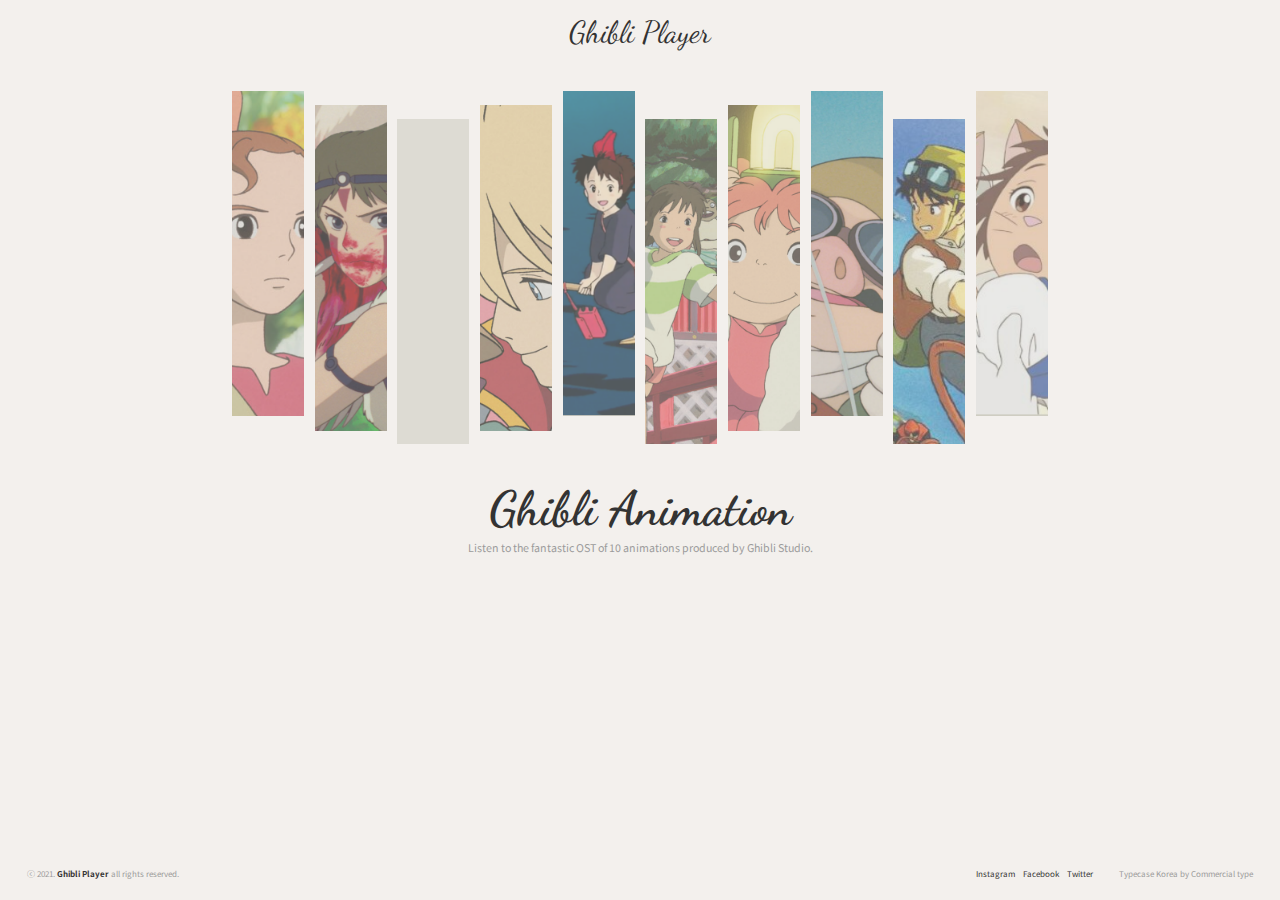
==== index.html @ 14e31cc6 "Add files via upload" ====
<!DOCTYPE html>
<html lang="en">

<head>
    <meta charset="UTF-8">
    <meta http-equiv="X-UA-Compatible" content="IE=edge">
    <meta name="viewport" content="width=device-width, initial-scale=1.0">
    <title>Ghibli Player</title>

    <!-- jQuery 및 기타 라이브러리 로드 -->
    <script src="https://code.jquery.com/jquery-3.6.0.min.js"></script>
    <link rel="stylesheet" href="https://pro.fontawesome.com/releases/v5.10.0/css/all.css" />
    <link rel="stylesheet" href="https://cdnjs.cloudflare.com/ajax/libs/animate.css/4.1.1/animate.min.css" />

    <!-- CSS 파일 로드 -->
    <link rel="stylesheet" href="css/index.css">
</head>

<body>
    <div class="container">
        <header>
            <a href="index.html">Ghibli Player</a>
        </header>
        <main class="main">
            <div class="ani-list">
                <div class="ani ani1" link="songlist.html?album=0"></div>
                <div class="ani ani2" link="songlist.html?album=1"></div>
                <div class="ani ani3" link="songlist.html?album=2"></div>
                <div class="ani ani4" link="songlist.html?album=3"></div>
                <div class="ani ani5" link="songlist.html?album=4"></div>
                <div class="ani ani6" link="songlist.html?album=5"></div>
                <div class="ani ani7" link="songlist.html?album=6"></div>
                <div class="ani ani8" link="songlist.html?album=7"></div>
                <div class="ani ani9" link="songlist.html?album=8"></div>
                <div class="ani ani10" link="songlist.html?album=9"></div>
            </div>
            <div class="ani-info">
                <h1>Ghibli Animation</h1>
                <p class="animate__animated animate__fadeIn">Listen to the fantastic OST of 10 animations produced by
                    Ghibli Studio.</p>
            </div>
        </main>
        <footer>
            <p>ⓒ 2021. <span>Ghibli Player</span> all rights reserved.</p>
            <div class="right">
                <div class="sns">
                    <a src="#">Instagram</a>
                    <a src="#">Facebook</a>
                    <a src="#">Twitter</a>
                </div>
                <p>Typecase Korea by Commercial type</p>
            </div>
        </footer>
    </div>

    <!-- Script 파일 로드 -->
    <script src="js//index.js"></script>
</body>

</html>
---- css/index.css ----
@import url('https://fonts.googleapis.com/css2?family=Dancing+Script:wght@500;600;700&family=Noto+Sans+KR:wght@100;300;400;500;700;900&display=swap');

* {
    padding: 0;
    margin: 0;
    box-sizing: border-box;
}

body {
    background-color: #F3F0ED;
    width: 100vw;
    height: 100vh;

    transition: all 0.3s ease-in-out;
}

.container {
    height: 100vh;
    display: flex;
    flex-direction: column;
    min-width: 61.458vw;
    margin: 0 2.083vw;
    position: relative;
}

::-webkit-scrollbar {
    display: none;
}

a {
    text-decoration: none;
    color: inherit;
}

ul {
    list-style: none;
}

/* 헤더 부분 */
header {
    height: 5vw;
    display: flex;
    align-items: center;
    justify-content: center;
}

header a {
    font-weight: 400;
    font-size: 2.396vw;
    font-family: 'Dancing Script', cursive;
    color: #333333;
}

/* 애니메이션 리스트 부분 */

.main {
    text-align: center;
    margin-top: 2.083vw;
}

.ani-list {
    margin: 0 auto;
    display: flex;
    justify-content: center;
    position: relative;
    display: flex;
    justify-content: center;
    gap: 0.833vw;
}

.ani {
    width: 5.625vw;
    height: 25.417vw;
    background-color: #cfcdc2;
    transition: all 0.3s ease-in-out 0s;
    transform-origin: center center;
    transform: scale(0);
}

.ani:hover {
    width: 11.354vw;
}

.ani1 {
    background-image: url(../images/ani1.png);
    background-repeat: no-repeat;
    background-size: cover;
    background-position: center;
    /* filter: grayscale(100%); */
}

.ani1:hover {
    background-image: url(../images/ani1.gif);
    background-position: 45% center;
    /* filter: grayscale(0%); */
}

.ani2 {
    margin-top: 1.146vw;
    background-image: url(../images/ani2.png);
    background-repeat: no-repeat;
    background-size: cover;
    background-position: center;
}

.ani2:hover {
    background-image: url(../images/ani2.gif);
    background-position: 48% center;
    /* filter: opacity(90%); */
}

.ani3 {
    margin-top: 2.188vw;
    background-image: url(https://i.pinimg.com/originals/26/37/4c/26374c55c7a98415f5220bd3f199c277.jpg);
    background-repeat: no-repeat;
    background-size: cover;
    background-position: center;
    filter: opacity(60%);
}

.ani3:hover {
    background-image: url(../images/ani3.gif);
    background-position: 40% center;
    /* filter: opacity(85%); */
    filter: opacity(100%);
}

.ani4 {
    margin-top: 1.146vw;
    background-image: url(../images/ani4.png);
    background-repeat: no-repeat;
    background-size: cover;
    background-position: center;
}

.ani4:hover {
    background-image: url(../images/ani4.gif);
    /* filter: opacity(85%); */
}

.ani5 {
    background-image: url(../images/ani5.png);
    background-repeat: no-repeat;
    background-size: cover;
    background-position: center;
}

.ani5:hover {
    background-image: url(../images/ani5.gif);
    /* filter: opacity(85%); */
}

.ani6 {
    margin-top: 2.188vw;
    background-image: url(../images/ani6.png);
    background-repeat: no-repeat;
    background-size: cover;
    background-position: center;
}

.ani6:hover {
    background-image: url(../images/ani6_2.gif);
    background-position: 60% center;
    /* filter: opacity(85%); */
}

.ani7 {
    margin-top: 1.146vw;
    background-image: url(../images/ani7.png);
    background-repeat: no-repeat;
    background-size: cover;
    background-position: center;
}

.ani7:hover {
    background-image: url(../images/ani7.gif);
}

.ani8 {
    background-image: url(../images/ani8.png);
    background-repeat: no-repeat;
    background-size: cover;
    background-position: center;
}

.ani8:hover {
    background-image: url(../images/ani8.gif);
    background-position: 74% center;
}

.ani9 {
    margin-top: 2.188vw;
    background-image: url(../images/ani9.png);
    background-repeat: no-repeat;
    background-size: cover;
    background-position: center;
}

.ani9:hover {
    background-image: url(../images/ani9_1.gif);
    /* background-position: 53% center; */
}

.ani10 {
    background-image: url(../images/ani10.png);
    background-repeat: no-repeat;
    background-size: cover;
    background-position: center;
}

.ani10:hover {
    background-image: url(../images/ani10.gif);
    background-position: 60% center;
}

.ani-info {
    margin-top: 4vh;
    text-align: center;
    display: none;
}

.ani-info h1 {
    font-weight: 700;
    font-size: 3.750vw;
    color: #333333;
    font-family: 'Dancing Script', cursive;
    text-align: center;
}

.ani-info p {
    color: #9B9B9B;
    font-size: 0.833vw;
    font-weight: 400;
    font-family: 'Noto Sans KR', sans-serif;
    text-align: center;
    margin-top: 0.208vw;
}

/* 푸터 부분 */

footer {
    height: 4.167vw;
    display: flex;
    align-items: center;
    justify-content: space-between;
    font-size: 0.625vw;
    font-family: 'Noto Sans KR', sans-serif;
    font-weight: 400;
    margin-top: auto;
    flex-wrap: wrap;
}

footer p {
    color: #9B9B9B;
}

footer p span {
    color: #333333;
    font-weight: 700;
}

.right {
    display: flex;
    align-items: center;
    gap: 2.083vw;
}

.sns {
    display: flex;
    gap: 0.625vw;
    color: #333333;
}
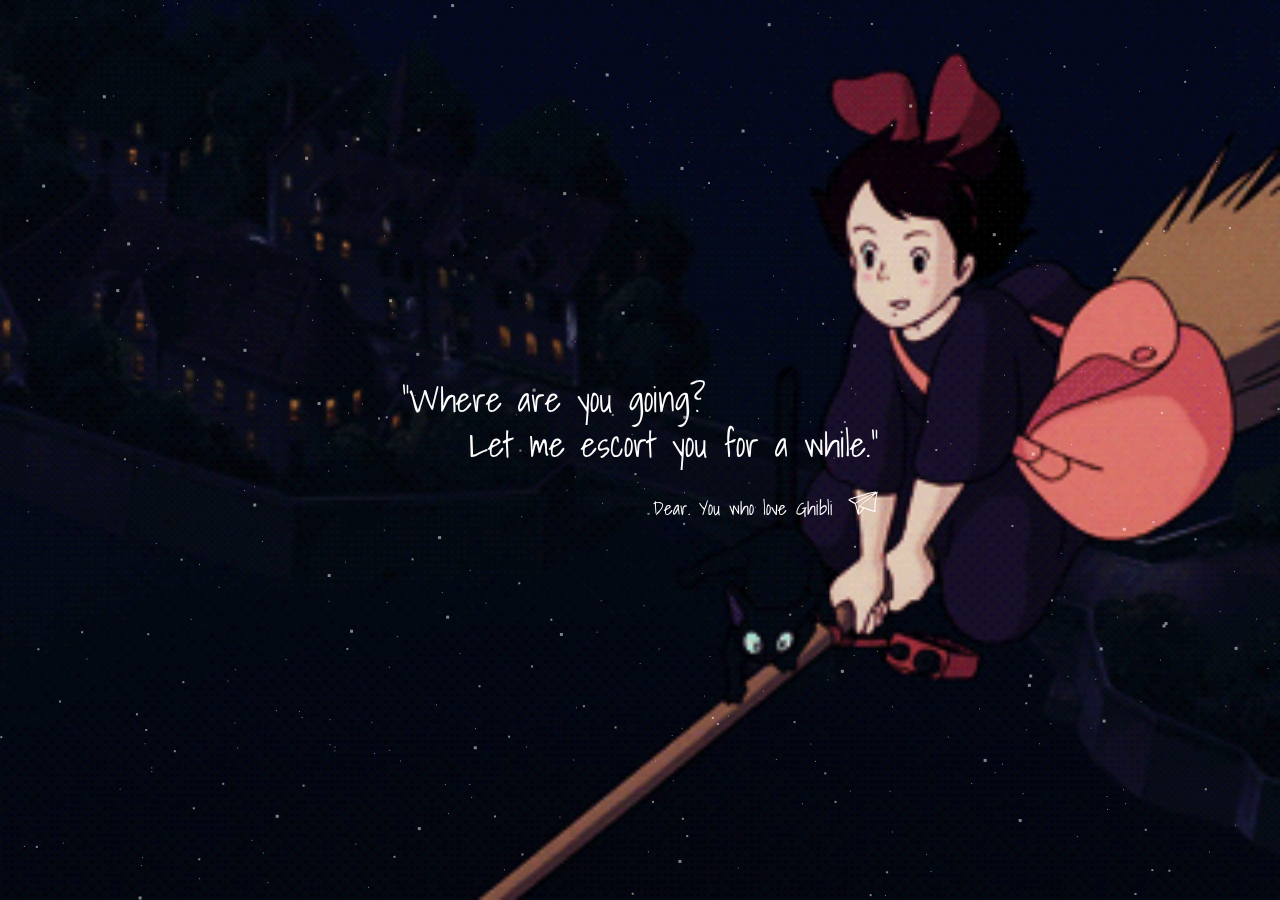
==== commit ec2df761: "Rename index2.html to index.html" ====
--- a/index.html
+++ b/index.html
@@ -10,51 +10,24 @@
     <!-- jQuery 및 기타 라이브러리 로드 -->
     <script src="https://code.jquery.com/jquery-3.6.0.min.js"></script>
     <link rel="stylesheet" href="https://pro.fontawesome.com/releases/v5.10.0/css/all.css" />
-    <link rel="stylesheet" href="https://cdnjs.cloudflare.com/ajax/libs/animate.css/4.1.1/animate.min.css" />
 
     <!-- CSS 파일 로드 -->
-    <link rel="stylesheet" href="css/index.css">
+    <link rel="stylesheet" href="css/intro.css">
 </head>
 
 <body>
     <div class="container">
-        <header>
-            <a href="index.html">Ghibli Player</a>
-        </header>
+        <canvas></canvas>
         <main class="main">
-            <div class="ani-list">
-                <div class="ani ani1" link="songlist.html?album=0"></div>
-                <div class="ani ani2" link="songlist.html?album=1"></div>
-                <div class="ani ani3" link="songlist.html?album=2"></div>
-                <div class="ani ani4" link="songlist.html?album=3"></div>
-                <div class="ani ani5" link="songlist.html?album=4"></div>
-                <div class="ani ani6" link="songlist.html?album=5"></div>
-                <div class="ani ani7" link="songlist.html?album=6"></div>
-                <div class="ani ani8" link="songlist.html?album=7"></div>
-                <div class="ani ani9" link="songlist.html?album=8"></div>
-                <div class="ani ani10" link="songlist.html?album=9"></div>
-            </div>
-            <div class="ani-info">
-                <h1>Ghibli Animation</h1>
-                <p class="animate__animated animate__fadeIn">Listen to the fantastic OST of 10 animations produced by
-                    Ghibli Studio.</p>
-            </div>
+            <h1 class="main-title">
+                "Where are you going?<br><span style="padding-left:5.208vw">Let me escort you for a while."</span>
+            </h1>
+            <p>Dear. You who love Ghibli</p>
+            <button class="send"><img src="images/paper plane.png" alt=""></button>
         </main>
-        <footer>
-            <p>ⓒ 2021. <span>Ghibli Player</span> all rights reserved.</p>
-            <div class="right">
-                <div class="sns">
-                    <a src="#">Instagram</a>
-                    <a src="#">Facebook</a>
-                    <a src="#">Twitter</a>
-                </div>
-                <p>Typecase Korea by Commercial type</p>
-            </div>
-        </footer>
     </div>
-
     <!-- Script 파일 로드 -->
-    <script src="js//index.js"></script>
+    <script src="js//intro.js"></script>
 </body>
 
-</html>+</html>
--- a/css/intro.css
+++ b/css/intro.css
@@ -0,0 +1,97 @@
+@import url('https://fonts.googleapis.com/css2?family=Dancing+Script:wght@500;600;700&family=Noto+Sans+KR:wght@100;300;400;500;700;900&display=swap');
+@import url('https://fonts.googleapis.com/css2?family=Shadows+Into+Light&display=swap');
+
+* {
+    padding: 0;
+    margin: 0;
+    box-sizing: border-box;
+}
+
+body {
+    background-color: #F3F0ED;
+    width: 100vw;
+    height: 100vh;
+}
+
+.container {
+    height: 100vh;
+    display: flex;
+    align-items: center;
+    justify-content: center;
+    min-width: 61.458vw;
+    position: relative;
+    background-image: url('../images/intro.png');
+    background-repeat: no-repeat;
+    background-size: cover;
+    overflow: hidden;
+    flex-flow: column;
+    color: #fff;
+}
+
+a {
+    text-decoration: none;
+    color: inherit;
+    cursor: pointer;
+}
+
+.main {
+    text-align: right;
+    font-family: 'Shadows Into Light', cursive;
+    z-index: 10;
+}
+
+.main-title {
+    font-weight: 400;
+    font-size: 2.708vw;
+    color: #fff;
+    /* font-family: 'Dancing Script', cursive; */
+    line-height: 1.3;
+    text-align: left;
+}
+
+p {
+    /* font-family: 'Dancing Script', cursive; */
+    font-size: 1.458vw;
+    font-weight: 400;
+    margin-top: 2.083vw;
+    display: inline-block;
+    margin-right: 0.625vw;
+}
+
+.send {
+    border: none;
+    background-color: transparent;
+    padding: 0;
+    cursor: pointer;
+}
+
+.send img {
+    height: 1.875vw;
+}
+
+.send:focus {
+    outline: none;
+    animation: fly 2500ms ease;
+}
+
+@keyframes fly {
+    10% {
+        transform: translate(-10px, 10px);
+    }
+
+    40% {
+        transform: translate(-15px, 15px);
+        opacity: 1;
+    }
+
+    100% {
+        transform: translate(100vw, -100vh);
+        opacity: 0;
+    }
+}
+
+canvas {
+    position: absolute;
+    z-index: 2;
+    opacity: 0.5;
+}